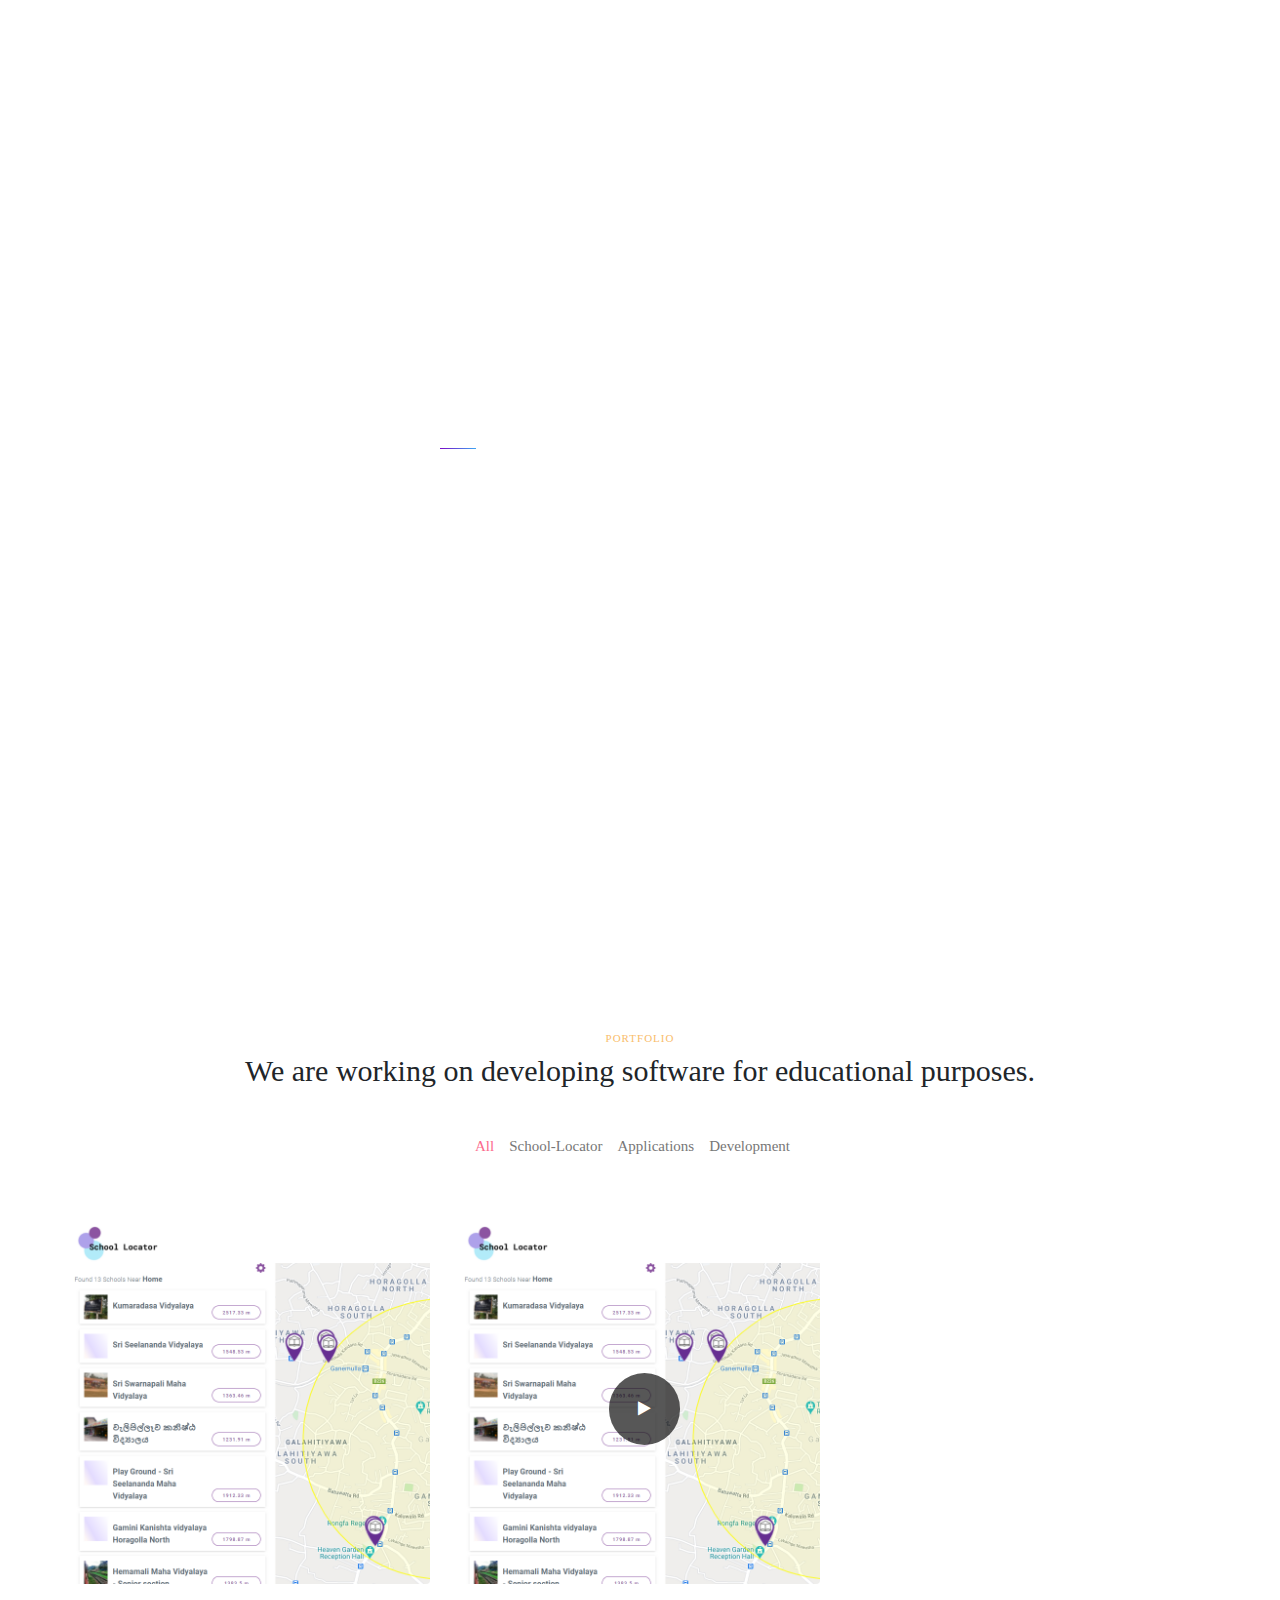
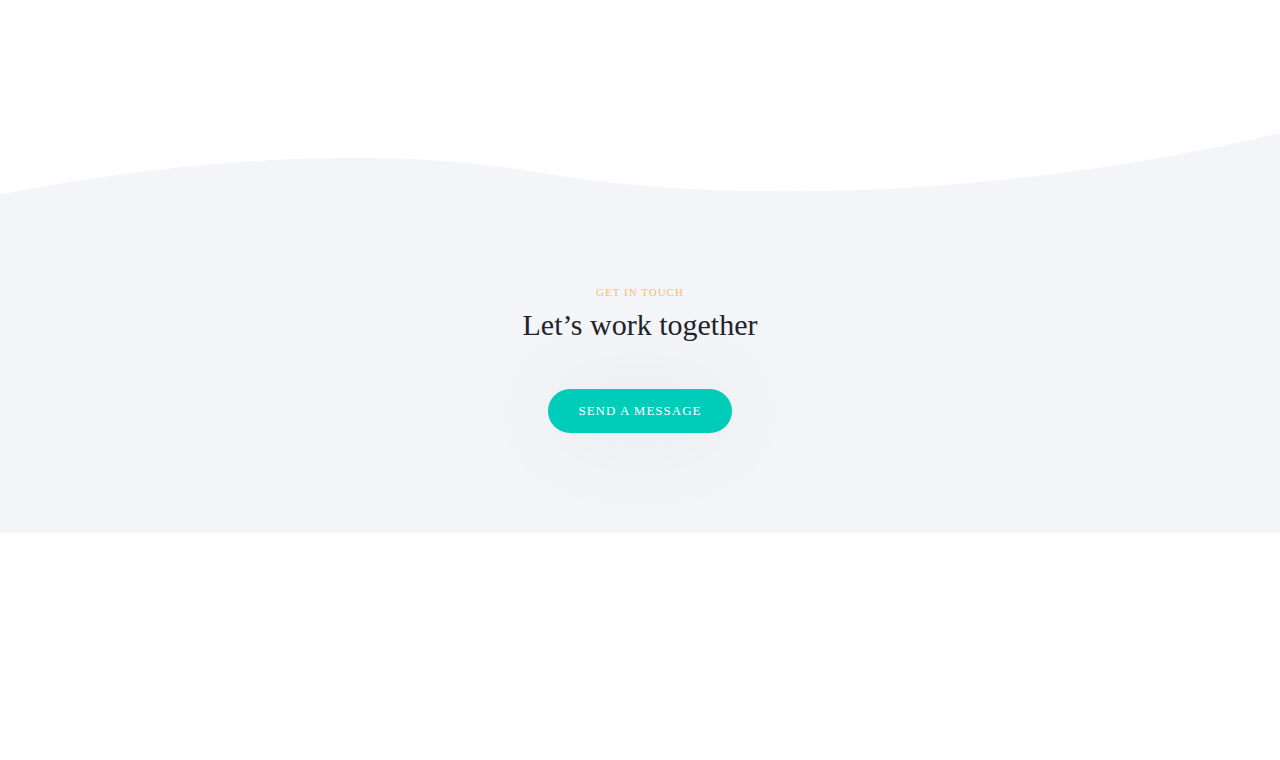
==== public/index.html @ df5ce766 "setup done" ====
<!doctype html>
<html lang="en">
<head>
    <!-- Global site tag (gtag.js) - Google Analytics -->
<script async src="https://www.googletagmanager.com/gtag/js?id=UA-108472837-2"></script>
<script>
  window.dataLayer = window.dataLayer || [];
  function gtag(){dataLayer.push(arguments);}
  gtag('js', new Date());

  gtag('config', 'UA-108472837-2');
</script>

<script data-ad-client="ca-pub-8038111421280833" async src="https://pagead2.googlesyndication.com/pagead/js/adsbygoogle.js"></script> 
<title>algoLk</title>
<meta charset="UTF-8">
<meta name="description" content="algolk - innovative app development for education">
<meta name="keywords" content="education, schools, sri lanka, learning">
<meta name="viewport" content="width=device-width, initial-scale=1.0">

<!-- Stylesheets -->
<link rel="stylesheet" href="css/bootstrap.min.css"/>
<link rel="stylesheet" href="css/reset.css"/>
<link rel="stylesheet" href="css/owl.carousel.css"/> 
<link rel="stylesheet" href="css/owl.theme.css"/> 
<link rel="stylesheet" href="css/magnific-popup.css"/>
<link rel="stylesheet" href="css/style.css"/>

<!-- Web font -->
<link rel="stylesheet" media="screen" href="https://fontlibrary.org/face/glacial-indifference" type="text/css"/>

<!-- Font icons -->
<link rel="stylesheet" href="icon-fonts/font-awesome-4.5.0/css/font-awesome.min.css"/>
    <link rel="stylesheet" href="icon-fonts/web-design/flaticon.css" />

<!--[if lt IE 9]>
  <script src="https://oss.maxcdn.com/html5shiv/3.7.2/html5shiv.min.js"></script>
  <script src="https://oss.maxcdn.com/respond/1.4.2/respond.min.js"></script>
<![endif]-->

</head>
<body>

<!-- loader -->
<div class="loader-wrapper">
    <div class="loader"></div>
</div>


<div class="wrapper">

<header>
    <div class="container">
        <div class="logo">
            <img src="images/lg.png">
        </div>
        <!-- mobile responsive icon -->
        <div class="responsive"><i class="fa fa-bars"></i></div>
        <nav>
            <ul>
                <li><a href="#home">Home</a></li>
                <li><a href="#portfolio">Portfolio</a></li>
                <li><a href="#contact">Contact</a></li>
            </ul>
        </nav>
    </div>
</header>

<!-- HOME -->
<section id="home" class="home">
	<div class="home-inner">
            <h1>We're <span class="element" data-text1="Creative" data-text2="algoLk" data-loop="true" data-backdelay="3000"></span></h1> 
			<p class="top_15">Innovative <span>apps</span> for education.</p>
			<a href="#portfolio" class="smoothScroll site-btn top_45">DOWN TO SITE</a>
        <div id="line-scroll" style="display: block;">
          <div class="line-scroll" id="lsl"> <span class="line active"></span> </div>
        </div>
	</div>
	<img class="wave-shape" src="images/bottom-color.png">
</section>

<!--PORTFOLIO-->
<section class="portfolio text-center" id="portfolio">
    <div class="container outter">
		<div class="section-title bottom_30">
			<span>PORTFOLIO </span>
			<h2 class="title">We are working on developing software for educational purposes.</h2>
            <div class="portfolio_filter top_30 bottom_60">
                <ul>
                    <li class="select-cat" data-filter="*">All</li>
                    <li data-filter=".school-locator">School-Locator</li>
                    <li data-filter=".aplication">Applications</li>
                    <li data-filter=".development">Development</li>
                </ul>
            </div>
		</div>
        <!--Portfolio Items-->  
        <div class="row">
            <div class="col-md-12 col-sm-12 col-xs-12">
                <div class="isotope_items row">
                     <!-- Item -->
                     <a href="https://school-locator.algolk.com" class="single_item school-locator col-md-4 col-sm-6 wow fadeInUp" data-wow-delay="1.2s">
                        <img src="images/school-locator-1.png"  alt=""> 
                    </a>
                    <!-- Item -->
                    <a href="https://www.youtube.com/watch?v=sChXehSYd4k" class="popup-youtube single_item link school-locator col-md-4 col-sm-6 wow fadeInUp" data-wow-delay="0.3s">
                        <i class="fa fa-play" aria-hidden="true"></i>   
                        <img src="images/school-locator-1.png" alt=""> 
                    </a>
                   
                    <!-- Item -->
                    <!-- <a href="images/work-2.jpg" class="single_item link aplication col-md-4 col-sm-6 wow fadeInUp" data-wow-delay="0.6s">
                        <img src="images/work-2.jpg" alt=""> 
                    </a> -->
                    <!-- Item -->
                    <!-- <a href="images/work-3.jpg" class="single_item link development col-md-4 col-sm-6 wow fadeInUp" data-wow-delay="0.9s">
                        <img src="images/work-3.jpg" alt=""> 
                    </a> -->
                    
                    <!-- Item -->
                    <!-- <a href="images/work-5.jpg" class="single_item link aplication col-md-4 col-sm-6 wow fadeInUp" data-wow-delay="1.5s">
                        <img src="images/work-5.jpg" alt=""> 
                    </a> -->
                    <!-- Item -->
                    <!-- <a href="images/work-6.jpg" class="single_item link aplication col-md-4 col-sm-6 wow fadeInUp" data-wow-delay="1.8s">
                        <img src="images/work-6.jpg" alt=""> 
                    </a> -->
                </div>
            </div>
        </div>
    </div>
	<img class="wave-shape" src="images/bottom-color.png">
</section>

<!-- CONTACT -->
<section id="contact" class="contact color-bg text-center">
	<div class="container">
		<div class="section-title bottom_15">
			<span>GET IN TOUCH </span>
			<h2 class="title">Let’s work together</h2>
		</div>
		<p></p>
		<button class="site-btn top_30" data-toggle="modal" data-target="#exampleModalCenter">SEND A MESSAGE</button>
	</div>
</section>

</div> <!-- wrapper end -->

<footer class="text-center">
	<div class="container">
		<p>thealgolk@gmail.com</p>
		<div class="social top_15">
	        <a href="#"><i class="fa fa-facebook" aria-hidden="true"></i>  </a>
	        <a href="#"><i class="fa fa-twitter" aria-hidden="true"></i>  </a>
	        <a href="#"><i class="fa fa-instagram" aria-hidden="true"></i>  </a>
	        <a href="#"><i class="fa fa-behance" aria-hidden="true"></i>  </a>
	        <a href="#"><i class="fa fa-dribbble" aria-hidden="true"></i>  </a>
	    </div>
	</div>
</footer>

<!-- Modal -->
<div class="bern modal fade" id="exampleModalCenter" tabindex="-1" role="dialog" aria-labelledby="exampleModalCenterTitle" aria-hidden="true">
  <div class="modal-dialog modal-dialog-centered" role="document">
    <div class="modal-content">
      <div class="modal-header">
        <h5 class="modal-title" id="exampleModalLongTitle">Contact Form</h5>
        <button type="button" class="close" data-dismiss="modal" aria-label="Close">
          <span aria-hidden="true">&times;</span>
        </button>
      </div>
      <div class="modal-body">
        <!-- Form -->
        <form class="contact-form bottom_15 top_15">
            <div class="row">
                <!--Name-->
                <div class="col-md-12">
                    <input id="con_name" name="con_name" class="form-inp requie" type="text" placeholder="Name">
                </div>
                <!--Email-->
                <div class="col-md-12 top_15">
                    <input id="con_email" name="con_email" class="form-inp requie" type="text" placeholder="Email">
                </div>
                <div class="col-md-12">
                    <!--Message-->
                    <textarea name="con_message" id="con_message" class="requie" placeholder="How can I help you?" rows="8"></textarea>
                    <button id="con_submit" class="site-btn top_30 pull-right" type="submit">SEND MESSAGE</button>
                </div>
            </div>
        </form>
      </div>
    </div>
  </div>
</div>
    
<!-- Javascripts -->
<script src="js/jquery-2.1.4.min.js"></script>
<script src="js/bootstrap.min.js"></script> 
<script src="js/owl.carousel.min.js"></script>
<script src="js/isotope.pkgd.min.js"></script>
<script src="js/jquery.magnific-popup.min.js"></script>
<script src="js/smoothscroll.js"></script>
<script src="js/typed.js"></script>
<script src="js/main.js"></script>
 
</body>
</html>
---- public/css/style.css ----
/* --------------------------------- */
/* Css Styles                        */
/*---------------------------------- */

/**
	Bern - Portfolio Template 
	Author : Tavonline
	Copyright 2018

/* Table of Content
==================================================
	
	1. Body and Core Css
	2. Home Section
	3. About Section
	4. Portfolio Section
	5. Contact Section
	6. Responsive
	7. Slider & Video Home


/*------------------------ 1 Body and Core Css ------------------------*/		

body{
	font-family: 'GlacialIndifferenceRegular'; 
    padding-bottom: 227px;
}

html{
	height: 100%;
}

p{
    font-size: 18px;
    color: #656565;
    line-height: 30px;
}

/* Loader */

.loader-wrapper {
    position: fixed;
    width: 100%;
    height: 100%;
    background-color: #fff;
    z-index: 9999;
}

.loader {
    height: 1px;
    background: linear-gradient(135deg, rgba(121, 9, 200, 1) 0%, rgba(12, 147, 242, 0.80) 100%);
    background: -moz-linear-gradient(45deg, rgba(121, 9, 200, 1) 0%, rgba(12, 147, 242, 0.80) 100%);
    background: -webkit-gradient(linear, left bottom, right top, color-stop(0%, rgba(121, 9, 200, 0.80)), color-stop(100%, rgba(12, 147, 242, 0.80)));
    background: -webkit-linear-gradient(45deg, rgba(121, 9, 200, 1) 0%, rgba(12, 147, 242, 0.80) 100%);
    background: -o-linear-gradient(45deg, rgba(121, 9, 200, 1) 0%, rgba(12, 147, 242, 0.80) 100%);
    background: -ms-linear-gradient(45deg, rgba(121, 9, 200, 1) 0%, rgba(12, 147, 242, 0.80) 100%);
    background: linear-gradient(45deg, rgba(121, 9, 200, 1) 0%, rgba(12, 147, 242, 0.80) 100%);
    filter: progid:DXImageTransform.Microsoft.gradient( startColorstr='#007aed', endColorstr='#593dd5',GradientType=1 );
    position: absolute;
    z-index: 9999;
}

.wrapper {
    position: relative;
    z-index: 1;
    background: #fff;
    overflow: hidden;
}

section{
	position: relative;
}

.site-btn{
	color: #fff;    
    display: inline-block;
    line-height: 44px;
    cursor: pointer;
	background: #00cdb9;
    letter-spacing: 1px;
	border-radius: 50px;
	-webkit-border-radius: 50px;
	-moz-border-radius: 50px;
	min-height: 44px;
	font-size: 13px;
    padding: 0 30px;
    border: 0;
	transition: all ease 0.3s;
	-webkit-transition: all ease 0.3s;
	-moz-transition: all ease 0.3s;    
	box-shadow: 0px 2px 92px 0px rgba(0, 0, 0, 0.07);
    -webkit-box-shadow: 0px 2px 92px 0px rgba(0, 0, 0, 0.07);
    -moz-box-shadow: 0px 2px 92px 0px rgba(0, 0, 0, 0.07);
}

.color-bg{
	background: #f4f5f9;
}

.site-btn:hover{
	color: #fff;
	background: #03a998;
	transition: all ease 0.3s;
	-webkit-transition: all ease 0.3s;
	-moz-transition: all ease 0.3s;
}

.section-title span{
	font-family: 'GlacialIndifferenceBold'; 
	color: #f9bd6b;
	font-size: 11px;
    letter-spacing: 1px;
    margin-bottom: 5px;
    display: block;
}

.section-title .title{
	font-size: 30px;
	font-family: 'GlacialIndifferenceBold';    
	line-height: 38px;
}

/* Margins */

.top_15{
    margin-top: 15px;
}

.top_30{
    margin-top: 30px;
}

.top_45{
    margin-top: 45px;
}

.top_60{
    margin-top: 60px;
}

.top_90{
    margin-top: 90px;
}

.top_120{
    margin-top: 120px;
}

.padding_30{
   padding: 30px 0; 
}

.padding_45{
   padding: 45px 0; 
}

.padding_60{
   padding: 60px 0; 
}

.padding_90{
   padding: 90px 0; 
}

.padding_120{
   padding: 120px 0; 
}

.bottom_15{
    margin-bottom: 15px;
}

.bottom_30{
    margin-bottom: 30px;
}

.bottom_45{
    margin-bottom: 45px;
}

.bottom_60{
    margin-bottom: 60px;
}

.bottom_90{
    margin-bottom: 90px;
}

.bottom_120{
    margin-bottom: 120px;
}

.padbot_15{
    padding-bottom: 15px;
}

.padbot_30{
    padding-bottom: 30px;
}

.padbot_45{
    padding-bottom: 45px;
}

.padbot_60{
    padding-bottom: 60px;
}



/*------------------------ 2 Home Section ------------------------*/


.home{
    background: url(../images/home.jpg) no-repeat top center;
    height: 100%;
    background-size: cover;
    overflow: hidden;
    display: table;
    width: 100%;
}

.home:before {
	content: '';
    background: linear-gradient(135deg, rgba(121, 9, 200, 0.80) 0%, rgba(12, 147, 242, 0.80) 100%);
    background: -moz-linear-gradient(45deg, rgba(121, 9, 200, 0.80) 0%, rgba(12, 147, 242, 0.80) 100%);
    background: -webkit-gradient(linear, left bottom, right top, color-stop(0%, rgba(121, 9, 200, 0.80)), color-stop(100%, rgba(12, 147, 242, 0.80)));
    background: -webkit-linear-gradient(45deg, rgba(121, 9, 200, 0.80) 0%, rgba(12, 147, 242, 0.80) 100%);
    background: -o-linear-gradient(45deg, rgba(121, 9, 200, 0.80) 0%, rgba(12, 147, 242, 0.80) 100%);
    background: -ms-linear-gradient(45deg, rgba(121, 9, 200, 0.80) 0%, rgba(12, 147, 242, 0.80) 100%);
    background: linear-gradient(45deg, rgba(121, 9, 200, 0.80) 0%, rgba(12, 147, 242, 0.80) 100%);
    filter: progid:DXImageTransform.Microsoft.gradient( startColorstr='#007aed', endColorstr='#593dd5',GradientType=1 );
    position: absolute;
    z-index: 1;
    left: 0;
    width: 100%;
    height: 100%;
    top: 0;
}

.wave-shape{
	z-index: 10;
    position: absolute;
    bottom: 0;
    margin-bottom: -40px;
    width: 100%;
    left: 0;
}

.home .home-inner {
    position: relative;
    z-index: 4;
    text-align: center;
    display: table-cell;
    vertical-align: middle;
	color: #fff;
}

.home .home-inner h1{
	font-size: 100px;
	font-family: 'GlacialIndifferenceBold'; 
}

.home .home-inner p{
	font-size: 20px;
	color: #fff;
}

/*Header*/

.responsive{
    display: none;
}

header{
    display: none;
    position: fixed;
    z-index: 13;
    width: 100%;
    background: #fff;
    box-shadow: 0px 0px 85px 0px rgba(0, 0, 0, 0.14);
    -webkit-box-shadow: 0px 0px 85px 0px rgba(0, 0, 0, 0.14);
    -moz-box-shadow: 0px 0px 85px 0px rgba(0, 0, 0, 0.14);
    height: 70px;
}

header .logo{
    padding-top: 6px;
    float: left;
}

header nav{
    float: right;
}

header nav ul li{
    float: left;
    line-height: 67px;
}

header nav ul li a {
    color: #000000;
    margin-right: 22px;
    font-size: 15px;
    cursor: pointer;
}

header nav ul li a.active{
    color: #fc6a8d;
}

header nav ul li a:hover {
    color: #fc6a8d;
    transition: all ease 0.3s;
    -webkit-transition: all ease 0.3s;
    -moz-transition: all ease 0.3s;
}



/*------------------------ 3 About Section ------------------------*/

.about .outter{
    padding: 120px 0 140px 0;
}

.work-areas .item{
	padding:15px;
}

.work-areas .area  {    box-shadow: 1px 2px 20px 7px rgba(4, 6, 4, 0.04);
    width: 100%;
    padding: 30px 15px;
    border-radius: 4px;
    -webkit-border-radius:4px;
    display: inline-block;
    background: #fff;
}

.work-areas .area .icon {
    width: 20%;
    float: left;
}

.work-areas .area .icon i {
    display: inline-block;    
    margin-left: -16px;
    margin-top: -8px;
}

.work-areas .area .icon i:before {
    font-size: 45px;
    margin-left: 5px;
}

.work-areas .area .text h6 {
	font-family: 'GlacialIndifferenceBold'; 
    font-size: 16px;
    margin-bottom: 8px;
}

.work-areas .area .text p {
    font-size: 13.5px;
    line-height: 20px;
    color: #7b7b7b;
}
.work-areas .area .text {
    width: 80%;
    float: left;
    text-align: left;
}

.work-areas .area.blue .icon i{
	color:#4865e6;
}

.work-areas .area.green .icon i{
	color:#37d5a8;
}

.work-areas .area.pink .icon i{
	color:#fc6a8d;
}

.about .owl-theme .owl-controls .owl-page span {
    width: 10px;
    height: 10px;
    margin: 5px 6px;
}

.about .owl-theme .owl-controls .owl-page span {
    background: #4865e6;
}

.about .owl-theme .owl-controls {
    margin-top: 20px;
}


/*------------------------ 4 Portfolio Section ------------------------*/

.portfolio .outter{
    padding: 130px 0 180px;
}

.portfolio_filter{
    text-align: center;
    padding-top: 15px;
}

.portfolio_filter ul{
    margin: auto;
    display: inline-block;
}

.portfolio_filter ul li{
    font-size: 15px;
    color: #777777;
    float: left;
    margin-right: 15px;
    list-style: none;
    cursor: pointer;
}

.single_item {
    margin-bottom: 30px;
}

.single_item img {
    width: 100%;
    transition: all ease 0.3s;
    -webkit-transition: all ease 0.3s;
    -moz-transition: all ease 0.3s;
    border-radius: 4px;
    -webkit-border-radius: 4px;
    -moz-border-radius: 4px;
}

.single_item img:hover {
  background: #ffffff;
  transition: all ease 0.3s;
  box-shadow: 0px 16px 22px 0px rgba(90, 91, 95, 0.3);
  top: -5px;
}

.select-cat{
    color:#fc6a8d !important;
}

.popup-youtube {
    position: relative;
}

.popup-youtube i{
    position: absolute;
    text-align: center;
    top: 50%;
    left: 50%;
    background: rgba(0, 0, 0, 0.66);
    padding: 28px 29px;
    color: #fff;
    margin: -31px;
    border-radius: 50px;
    -webkit-border-radius: 50px;
    -moz-border-radius: 50px;
}



/*------------------------ 5 Contact Section ------------------------*/

.contact{
	padding: 90px 0 100px;
}

.contact p{
	font-size: 15px;
	color: #8b8b8b;
    line-height: 26px;
}

.contact-form .form-inp{
    width: 100%;
    background: #fff;
    border: solid 1px #e2e2e2;
    border-radius: 50px;
    -webkit-border-radius: 50px;
    -moz-border-radius: 50px;
    height: 51px;
    padding-left: 18px;
    font-size: 13px;
}

.contact-form textarea{
    width: 100%;
    background: #fff;
    border: solid 1px #e2e2e2;
    border-radius: 50px;
    -webkit-border-radius: 50px;
    -moz-border-radius: 50px;
    border-radius: 29px;
    margin-top: 19px;
    padding: 16px 18px;
    font-size: 14px;
}

.modal-open .bern.modal{
    background: linear-gradient(135deg, rgba(121, 9, 200, 0.80) 0%, rgba(12, 147, 242, 0.80) 100%);
    background: -moz-linear-gradient(45deg, rgba(121, 9, 200, 0.80) 0%, rgba(12, 147, 242, 0.80) 100%);
    background: -webkit-gradient(linear, left bottom, right top, color-stop(0%, rgba(121, 9, 200, 0.80)), color-stop(100%, rgba(12, 147, 242, 0.80)));
    background: -webkit-linear-gradient(45deg, rgba(121, 9, 200, 0.80) 0%, rgba(12, 147, 242, 0.80) 100%);
    background: -o-linear-gradient(45deg, rgba(121, 9, 200, 0.80) 0%, rgba(12, 147, 242, 0.80) 100%);
    background: -ms-linear-gradient(45deg, rgba(121, 9, 200, 0.80) 0%, rgba(12, 147, 242, 0.80) 100%);
    background: linear-gradient(45deg, rgba(121, 9, 200, 0.80) 0%, rgba(12, 147, 242, 0.80) 100%);
    filter: progid:DXImageTransform.Microsoft.gradient( startColorstr='#007aed', endColorstr='#593dd5',GradientType=1 );
}

/*------------------------ 6 Footer Section ------------------------*/

footer{
    background: #232323;
	padding:70px 0;
	position: fixed;
    width: 100%;
    bottom: 0;
}

footer p{	
	font-size: 14px;
    line-height: 25px;
    color: #8f8f8f;
}

.social a{
	color: #b7b7b7;
	font-size: 13px;
	margin-right: 8px;
}

.social a:hover{
	color: #00cdb9;
	transition: all ease 0.3s;
}

.social a:last-child{
	margin-right: 0px;
}


/*------------------------ 7 Responsive  ------------------------*/



@media (max-width: 991px) {

    .home .home-inner h1 {
        font-size: 80px;
    }

    .wave-shape{
        margin-bottom: 0;
    }

}


@media (max-width: 768px) {
    .home .home-inner h1 {
        font-size: 70px;
    }
    
    .responsive{
        float: right;
        display: block;
        padding: 20px 3px;
    }

    nav{
        display: none;
        padding-bottom: 23px;
    }

    header{
        height: auto;
    }

    header nav ul li {
        float: left;
        line-height: 50px;
        width: 100%;
        text-align: center;
    }

    br { content: ' '; }

    .portfolio_filter ul li{
        float: none;
        line-height: 37px;
    }

}

@media (max-width: 481px) {

    .home .home-inner h1 {
        font-size: 40px;
    }

    .home .home-inner p {
        font-size: 18px;
        color: #fff;
    }

    .section-title .title {
        font-size: 23px;
        line-height: 28px;
    }

}
---- public/icon-fonts/web-design/flaticon.css ----
/*
  	Flaticon icon font: Flaticon
  	Creation date: 08/11/2016 12:36
  	*/

@font-face {
  font-family: "Flaticon";
  src: url("./Flaticon.eot");
  src: url("./Flaticon.eot?#iefix") format("embedded-opentype"),
       url("./Flaticon.woff") format("woff"),
       url("./Flaticon.ttf") format("truetype"),
       url("./Flaticon.svg#Flaticon") format("svg");
  font-weight: normal;
  font-style: normal;
}

@media screen and (-webkit-min-device-pixel-ratio:0) {
  @font-face {
    font-family: "Flaticon";
    src: url("./Flaticon.svg#Flaticon") format("svg");
  }
}

[class^="flaticon-"]:before, [class*=" flaticon-"]:before,
[class^="flaticon-"]:after, [class*=" flaticon-"]:after {   
  font-family: Flaticon;
        font-size: 20px;
font-style: normal;
margin-left: 20px;
}

.flaticon-analysis:before { content: "\f100"; }
.flaticon-analysis-1:before { content: "\f101"; }
.flaticon-approve:before { content: "\f102"; }
.flaticon-attach:before { content: "\f103"; }
.flaticon-attractive:before { content: "\f104"; }
.flaticon-brainstorming:before { content: "\f105"; }
.flaticon-broken-link:before { content: "\f106"; }
.flaticon-chat:before { content: "\f107"; }
.flaticon-chronometer:before { content: "\f108"; }
.flaticon-compass:before { content: "\f109"; }
.flaticon-competition:before { content: "\f10a"; }
.flaticon-content:before { content: "\f10b"; }
.flaticon-design-tool:before { content: "\f10c"; }
.flaticon-grid:before { content: "\f10d"; }
.flaticon-headphones:before { content: "\f10e"; }
.flaticon-html:before { content: "\f10f"; }
.flaticon-image:before { content: "\f110"; }
.flaticon-layout:before { content: "\f111"; }
.flaticon-loading:before { content: "\f112"; }
.flaticon-login:before { content: "\f113"; }
.flaticon-pantone:before { content: "\f114"; }
.flaticon-paper-plane:before { content: "\f115"; }
.flaticon-photo-camera:before { content: "\f116"; }
.flaticon-piggy-bank:before { content: "\f117"; }
.flaticon-pipette:before { content: "\f118"; }
.flaticon-pixel:before { content: "\f119"; }
.flaticon-placeholder:before { content: "\f11a"; }
.flaticon-planning:before { content: "\f11b"; }
.flaticon-promotion:before { content: "\f11c"; }
.flaticon-pyramid:before { content: "\f11d"; }
.flaticon-quality:before { content: "\f11e"; }
.flaticon-responsive:before { content: "\f11f"; }
.flaticon-schedule:before { content: "\f120"; }
.flaticon-search:before { content: "\f121"; }
.flaticon-security:before { content: "\f122"; }
.flaticon-settings:before { content: "\f123"; }
.flaticon-sitemap:before { content: "\f124"; }
.flaticon-startup:before { content: "\f125"; }
.flaticon-support:before { content: "\f126"; }
.flaticon-tap:before { content: "\f127"; }
.flaticon-target:before { content: "\f128"; }
.flaticon-targeting:before { content: "\f129"; }
.flaticon-task:before { content: "\f12a"; }
.flaticon-testing:before { content: "\f12b"; }
.flaticon-text:before { content: "\f12c"; }
.flaticon-timeline:before { content: "\f12d"; }
.flaticon-tools:before { content: "\f12e"; }
.flaticon-upload:before { content: "\f12f"; }
.flaticon-vector:before { content: "\f130"; }
.flaticon-video-player:before { content: "\f131"; }
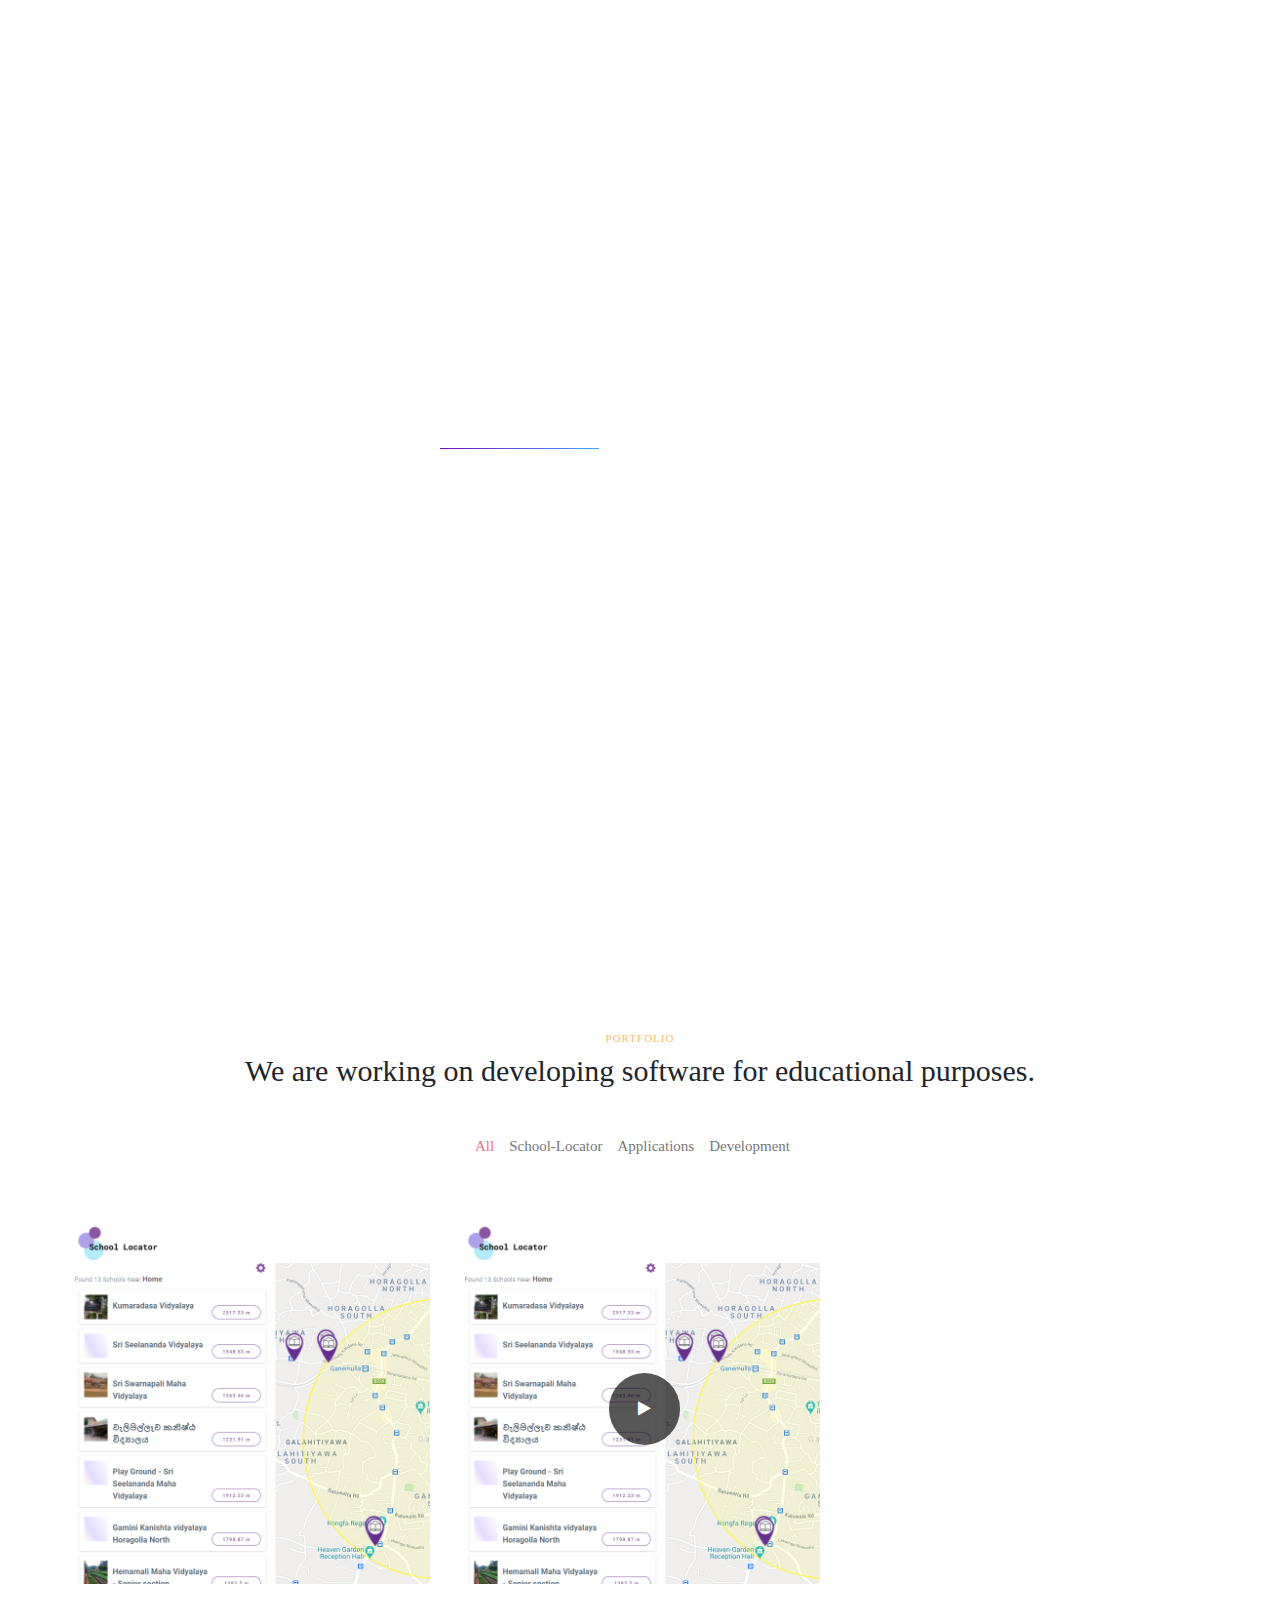
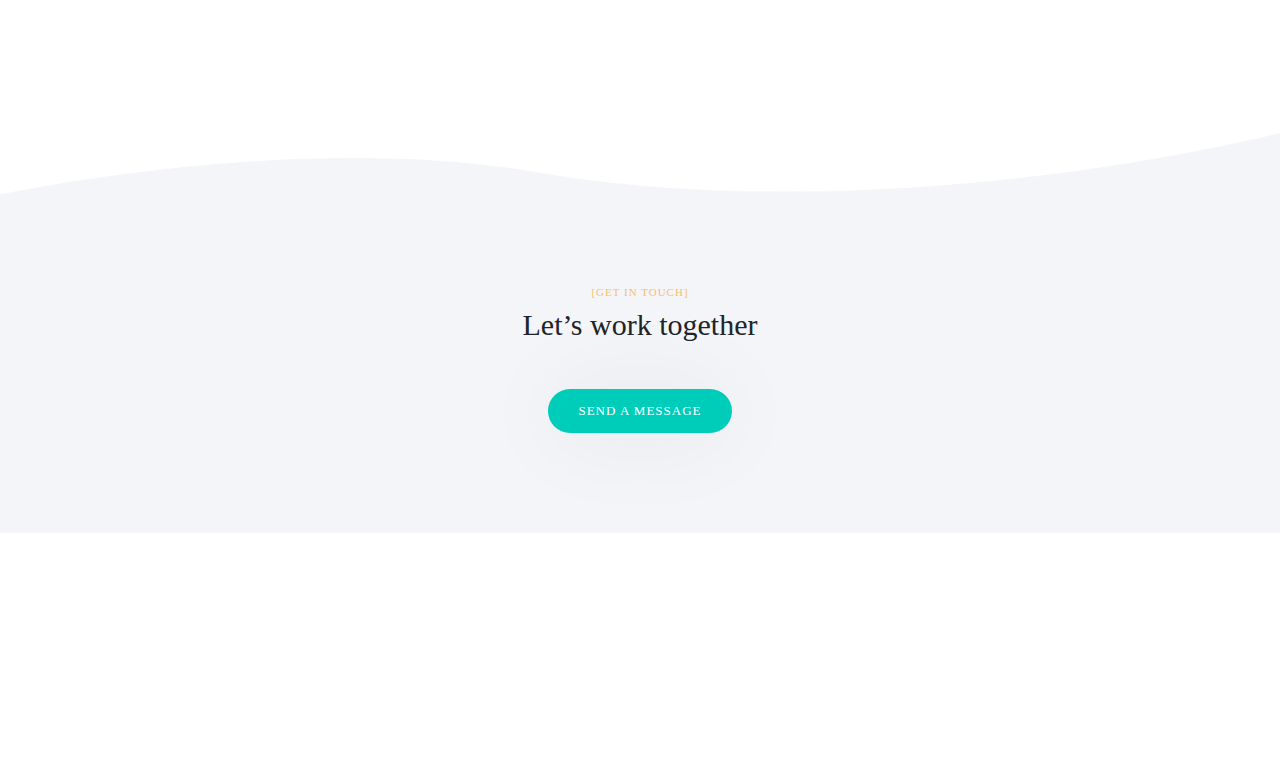
==== commit f8270d60: "check" ====
--- a/public/index.html
+++ b/public/index.html
@@ -136,7 +136,7 @@
 <section id="contact" class="contact color-bg text-center">
 	<div class="container">
 		<div class="section-title bottom_15">
-			<span>GET IN TOUCH </span>
+			<span>[GET IN TOUCH]</span>
 			<h2 class="title">Let’s work together</h2>
 		</div>
 		<p></p>
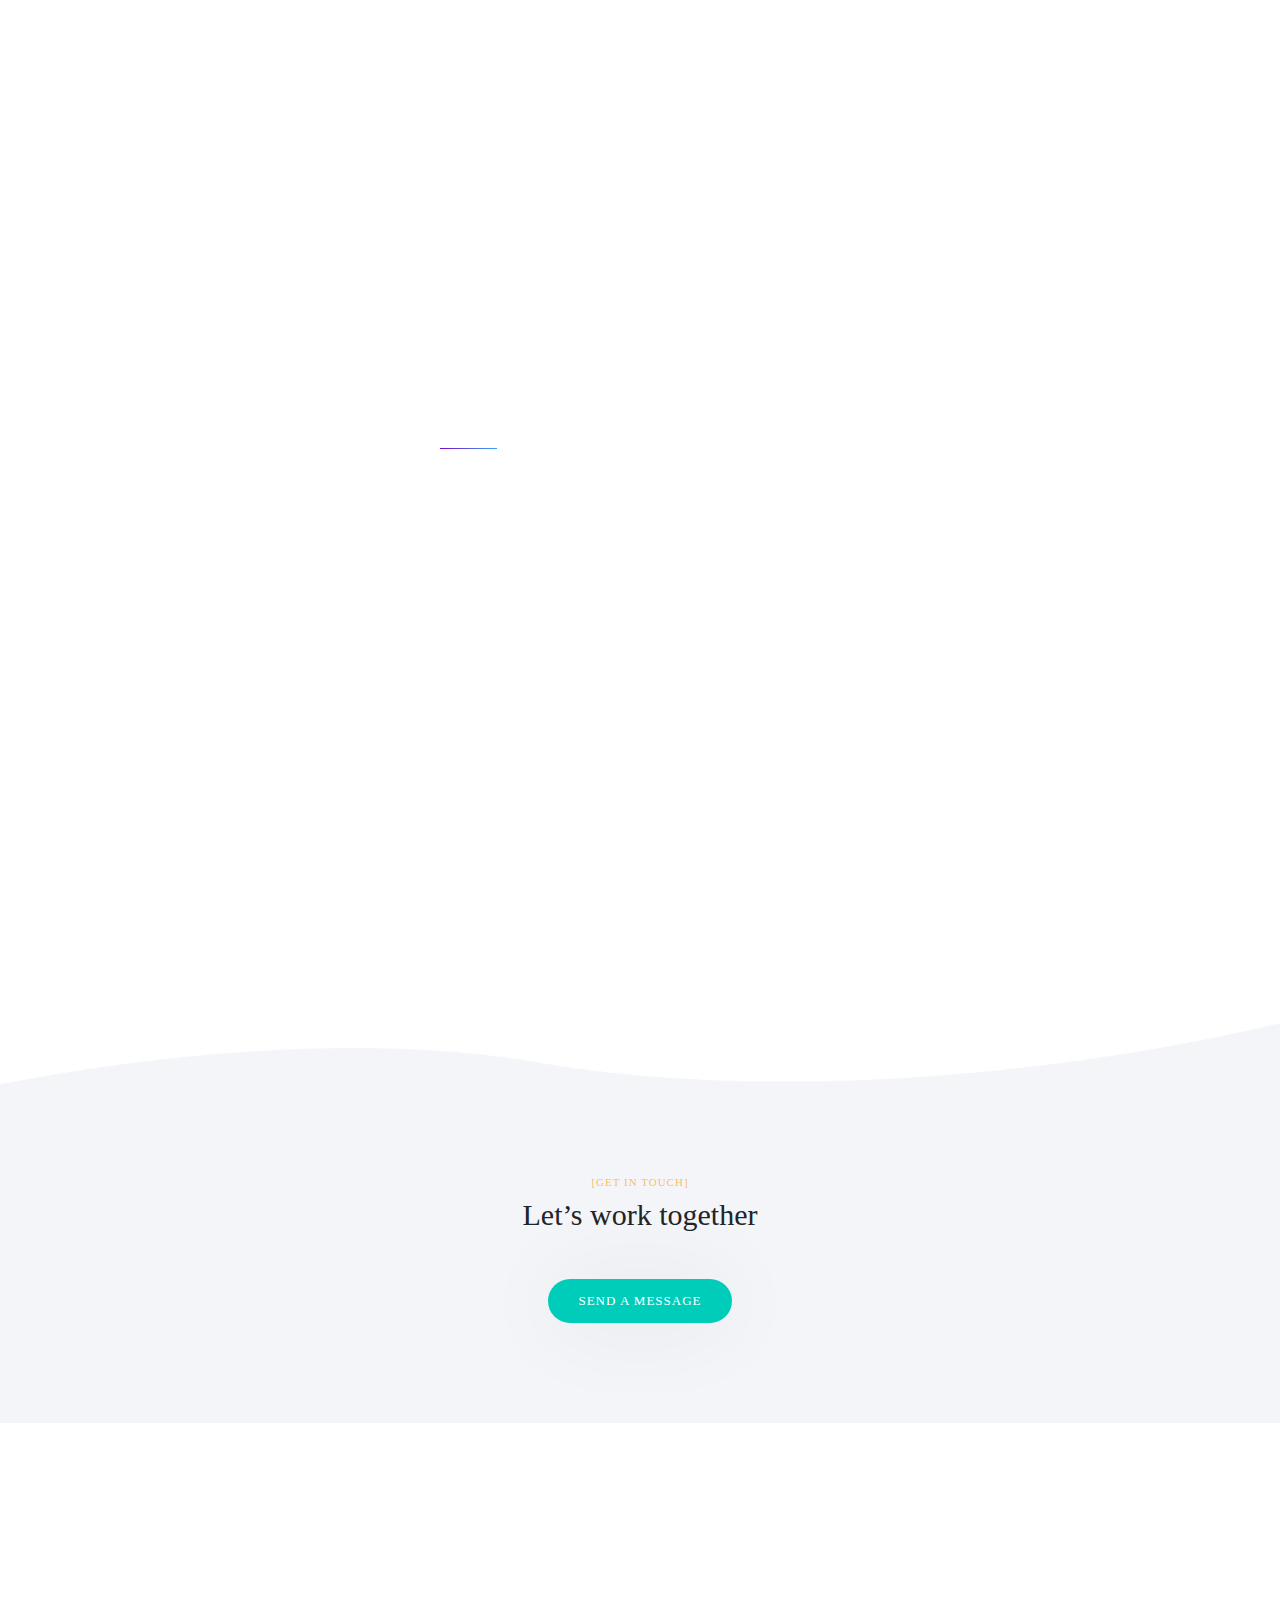
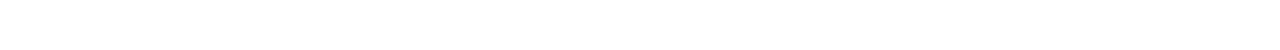
==== commit f52dc3ce: "change url" ====
--- a/public/index.html
+++ b/public/index.html
@@ -89,7 +89,7 @@
                 <ul>
                     <li class="select-cat" data-filter="*">All</li>
                     <li data-filter=".school-locator">School-Locator</li>
-                    <li data-filter=".aplication">Applications</li>
+                    <li data-filter=".aplication">Worksheets</li>
                     <li data-filter=".development">Development</li>
                 </ul>
             </div>
@@ -100,18 +100,18 @@
                 <div class="isotope_items row">
                      <!-- Item -->
                      <a href="https://school-locator.algolk.com" class="single_item school-locator col-md-4 col-sm-6 wow fadeInUp" data-wow-delay="1.2s">
-                        <img src="images/school-locator-1.png"  alt=""> 
+                        <img src="images/ra/MW.png"  alt="" height="100px" width="100px"> 
                     </a>
                     <!-- Item -->
-                    <a href="https://www.youtube.com/watch?v=sChXehSYd4k" class="popup-youtube single_item link school-locator col-md-4 col-sm-6 wow fadeInUp" data-wow-delay="0.3s">
+                    <a href="https://www.youtube.com/watch?v=r_nSGnR-fUg" class="popup-youtube single_item link school-locator col-md-4 col-sm-6 wow fadeInUp" data-wow-delay="0.3s">
                         <i class="fa fa-play" aria-hidden="true"></i>   
-                        <img src="images/school-locator-1.png" alt=""> 
+                        <!-- <img src="images/school-locator-1.png" alt="">  -->
                     </a>
                    
                     <!-- Item -->
-                    <!-- <a href="images/work-2.jpg" class="single_item link aplication col-md-4 col-sm-6 wow fadeInUp" data-wow-delay="0.6s">
-                        <img src="images/work-2.jpg" alt=""> 
-                    </a> -->
+                    <a href="https://algolk.com/worksheets" class="single_item link aplication col-md-4 col-sm-6 wow fadeInUp" data-wow-delay="0.6s">
+                        <img src="images/ra/MW.png"  alt="" height="100px" width="100px"> 
+                    </a>
                     <!-- Item -->
                     <!-- <a href="images/work-3.jpg" class="single_item link development col-md-4 col-sm-6 wow fadeInUp" data-wow-delay="0.9s">
                         <img src="images/work-3.jpg" alt=""> 
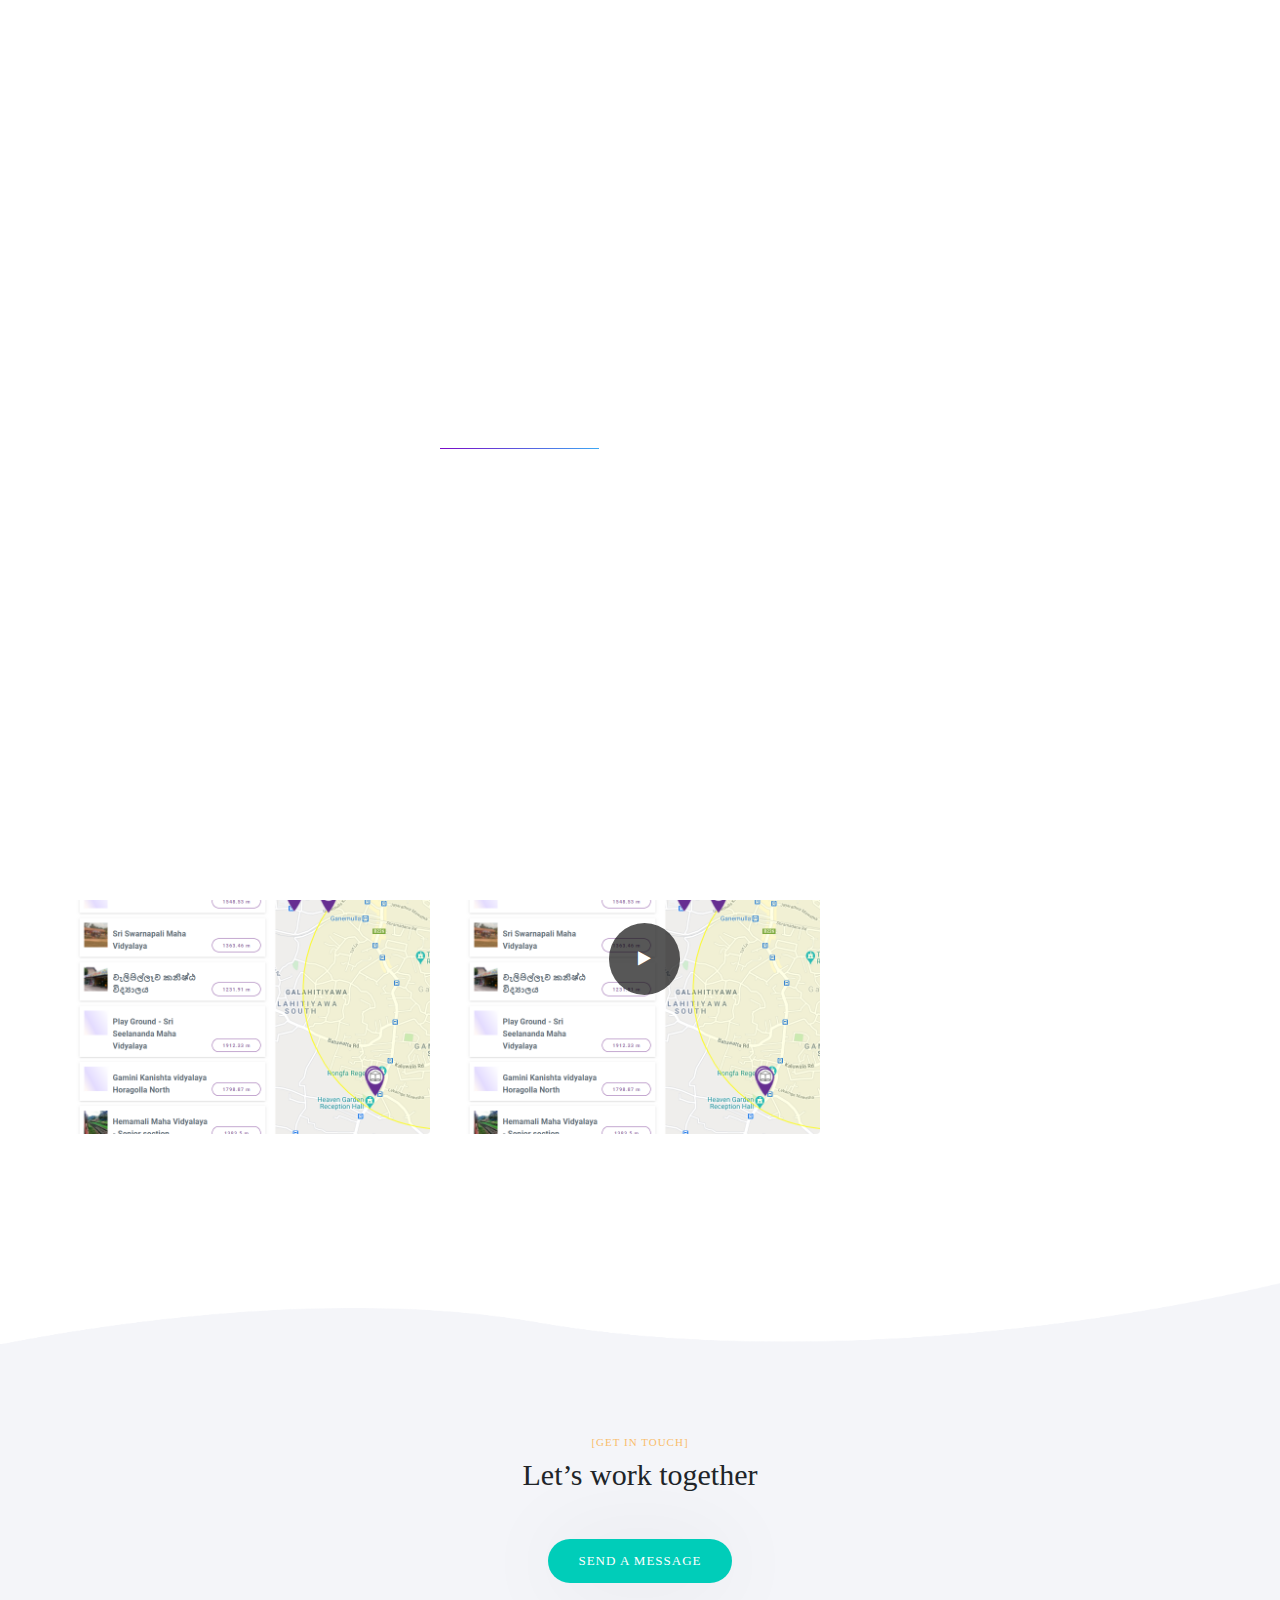
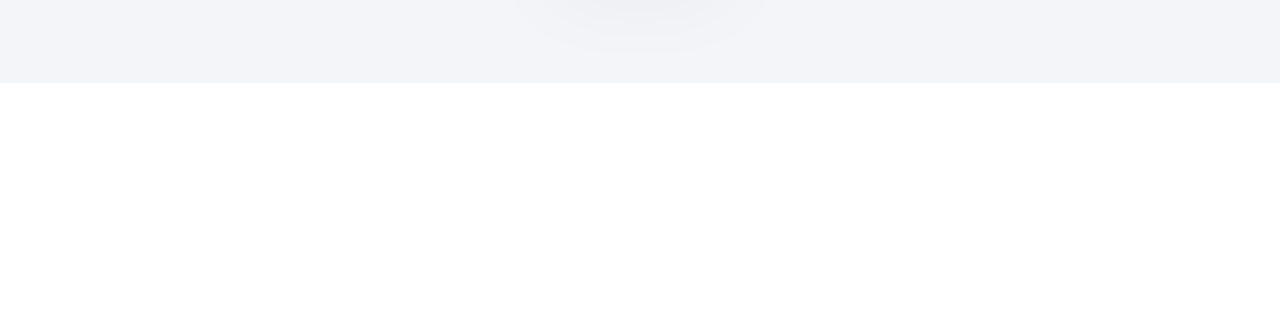
==== commit 164702de: "url to youtube" ====
--- a/public/index.html
+++ b/public/index.html
@@ -89,7 +89,7 @@
                 <ul>
                     <li class="select-cat" data-filter="*">All</li>
                     <li data-filter=".school-locator">School-Locator</li>
-                    <li data-filter=".aplication">Worksheets</li>
+                    <li data-filter=".aplication">Applications</li>
                     <li data-filter=".development">Development</li>
                 </ul>
             </div>
@@ -100,18 +100,18 @@
                 <div class="isotope_items row">
                      <!-- Item -->
                      <a href="https://school-locator.algolk.com" class="single_item school-locator col-md-4 col-sm-6 wow fadeInUp" data-wow-delay="1.2s">
-                        <img src="images/ra/MW.png"  alt="" height="100px" width="100px"> 
+                        <img src="images/school-locator-1.png"  alt=""> 
                     </a>
                     <!-- Item -->
                     <a href="https://www.youtube.com/watch?v=r_nSGnR-fUg" class="popup-youtube single_item link school-locator col-md-4 col-sm-6 wow fadeInUp" data-wow-delay="0.3s">
                         <i class="fa fa-play" aria-hidden="true"></i>   
-                        <!-- <img src="images/school-locator-1.png" alt="">  -->
+                        <img src="images/school-locator-1.png" alt=""> 
                     </a>
                    
                     <!-- Item -->
-                    <a href="https://algolk.com/worksheets" class="single_item link aplication col-md-4 col-sm-6 wow fadeInUp" data-wow-delay="0.6s">
-                        <img src="images/ra/MW.png"  alt="" height="100px" width="100px"> 
-                    </a>
+                    <!-- <a href="images/work-2.jpg" class="single_item link aplication col-md-4 col-sm-6 wow fadeInUp" data-wow-delay="0.6s">
+                        <img src="images/work-2.jpg" alt=""> 
+                    </a> -->
                     <!-- Item -->
                     <!-- <a href="images/work-3.jpg" class="single_item link development col-md-4 col-sm-6 wow fadeInUp" data-wow-delay="0.9s">
                         <img src="images/work-3.jpg" alt=""> 
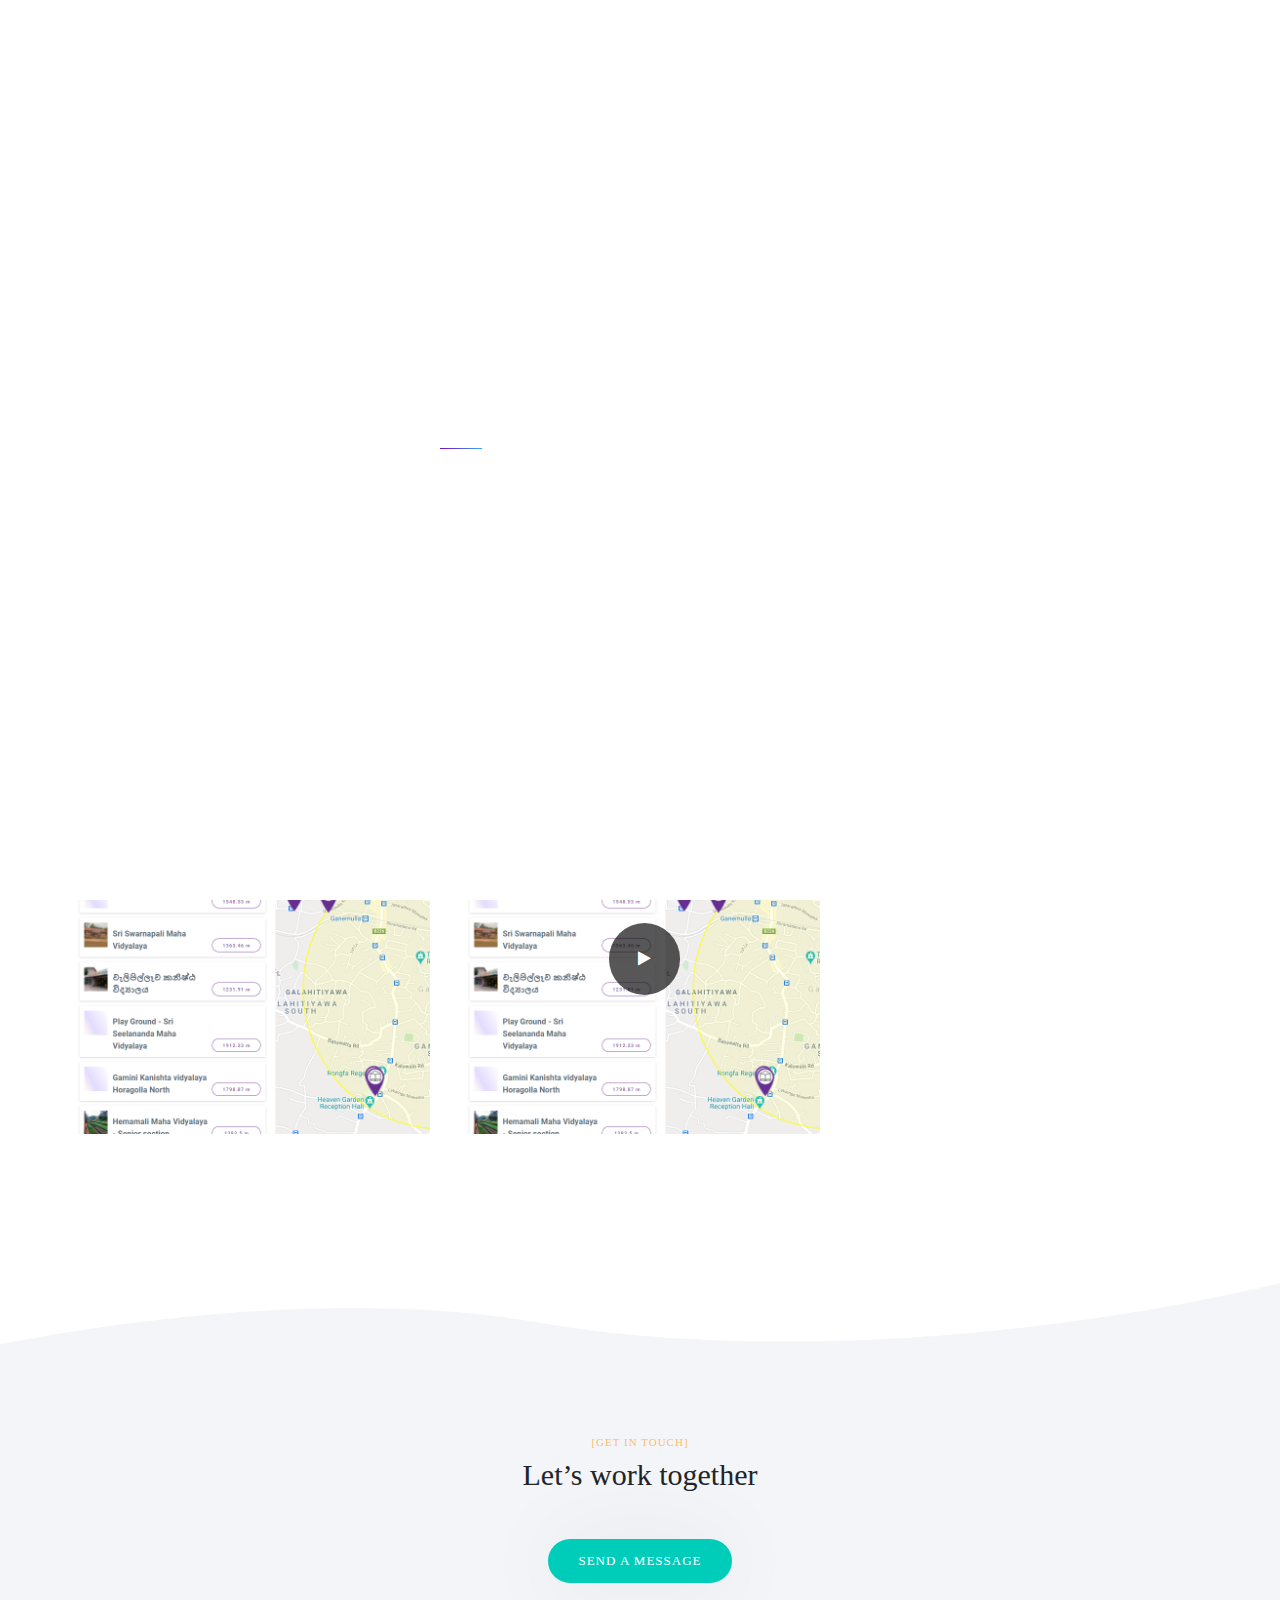
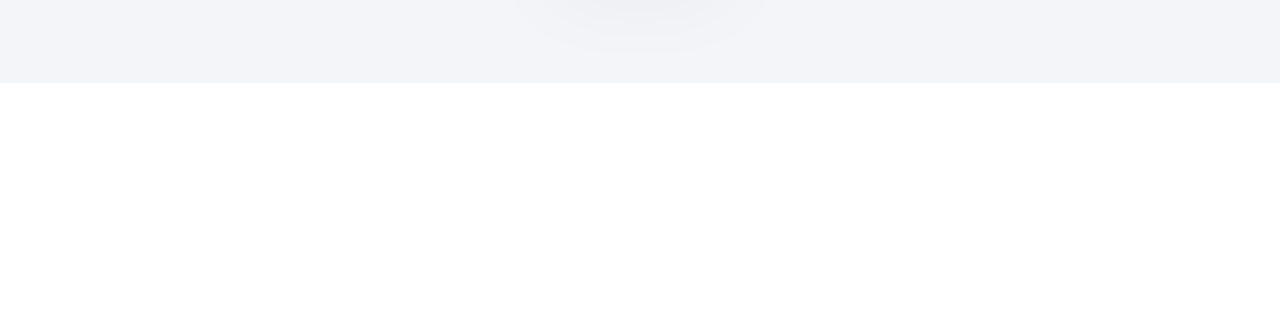
==== commit e79c27ed: "3 dots" ====
--- a/public/index.html
+++ b/public/index.html
@@ -84,7 +84,7 @@
     <div class="container outter">
 		<div class="section-title bottom_30">
 			<span>PORTFOLIO </span>
-			<h2 class="title">We are working on developing software for educational purposes.</h2>
+			<h2 class="title">We are working on developing software for educational purposes...</h2>
             <div class="portfolio_filter top_30 bottom_60">
                 <ul>
                     <li class="select-cat" data-filter="*">All</li>
